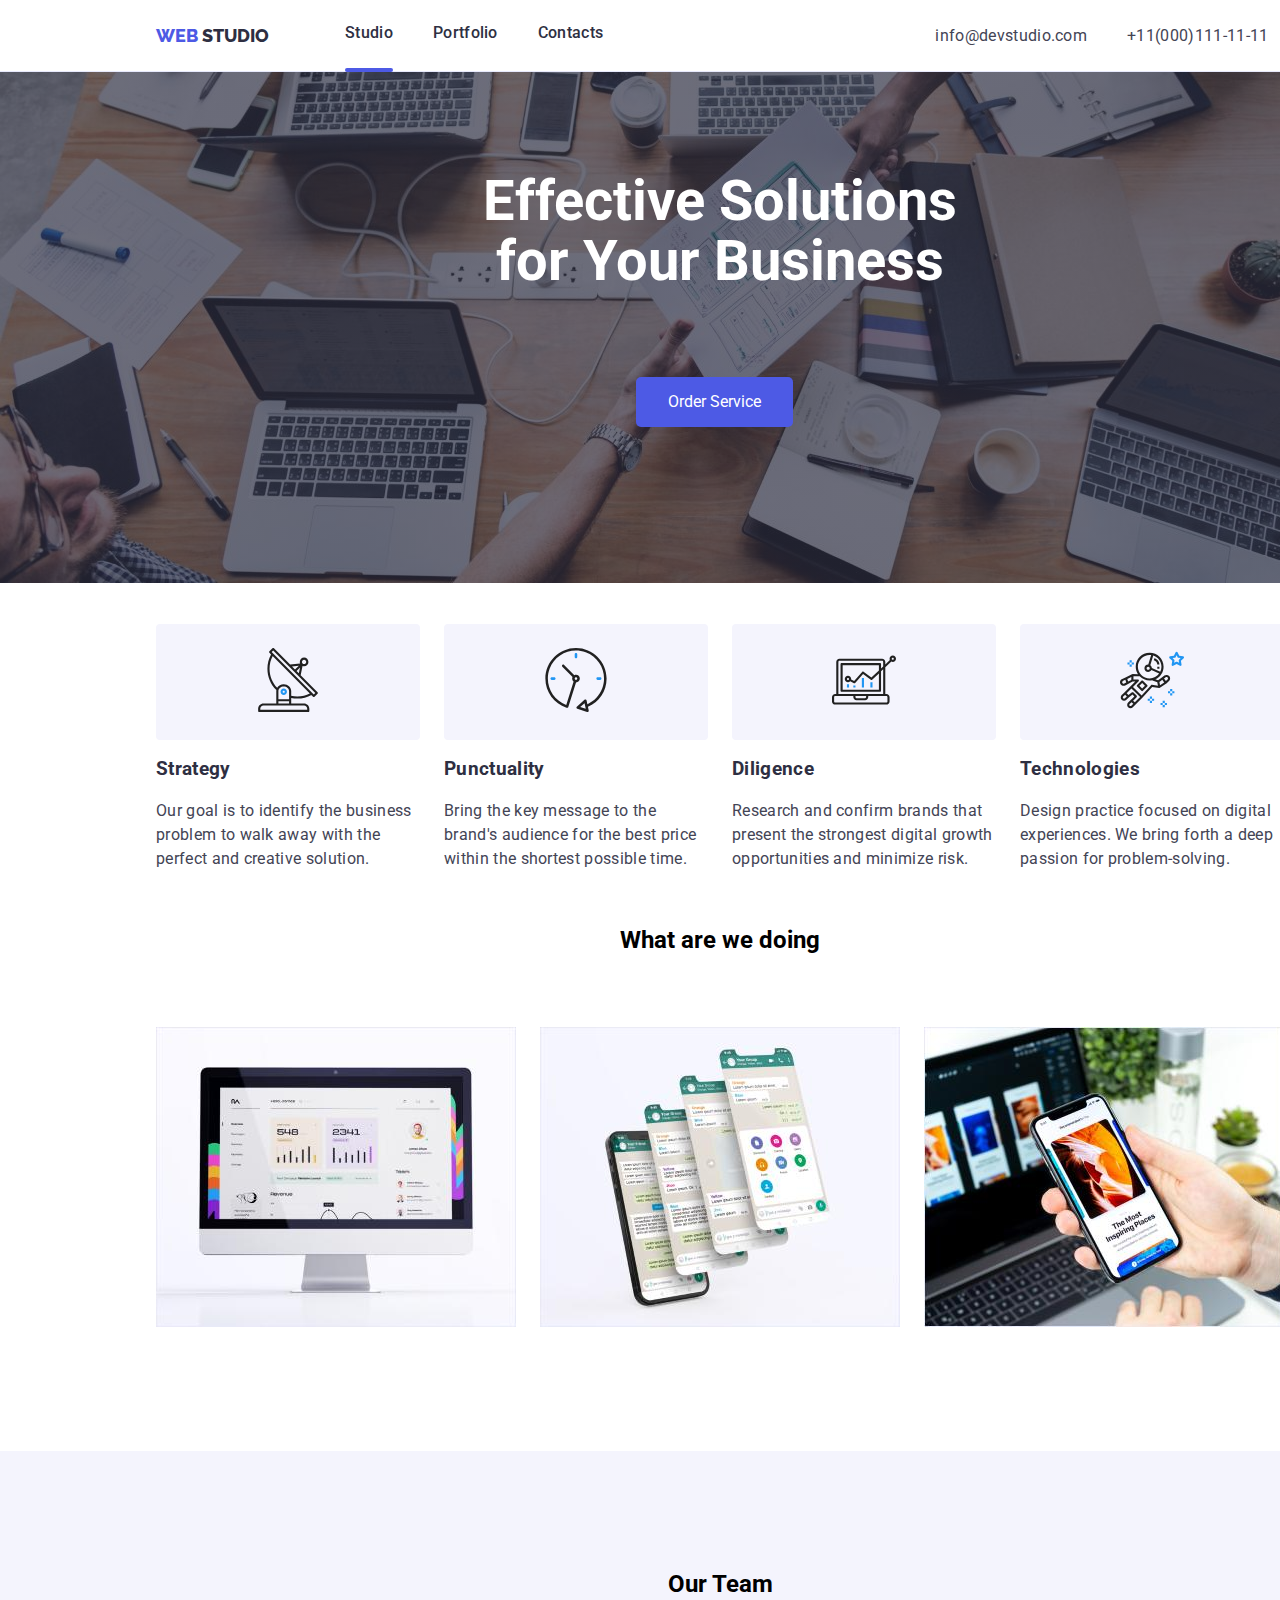
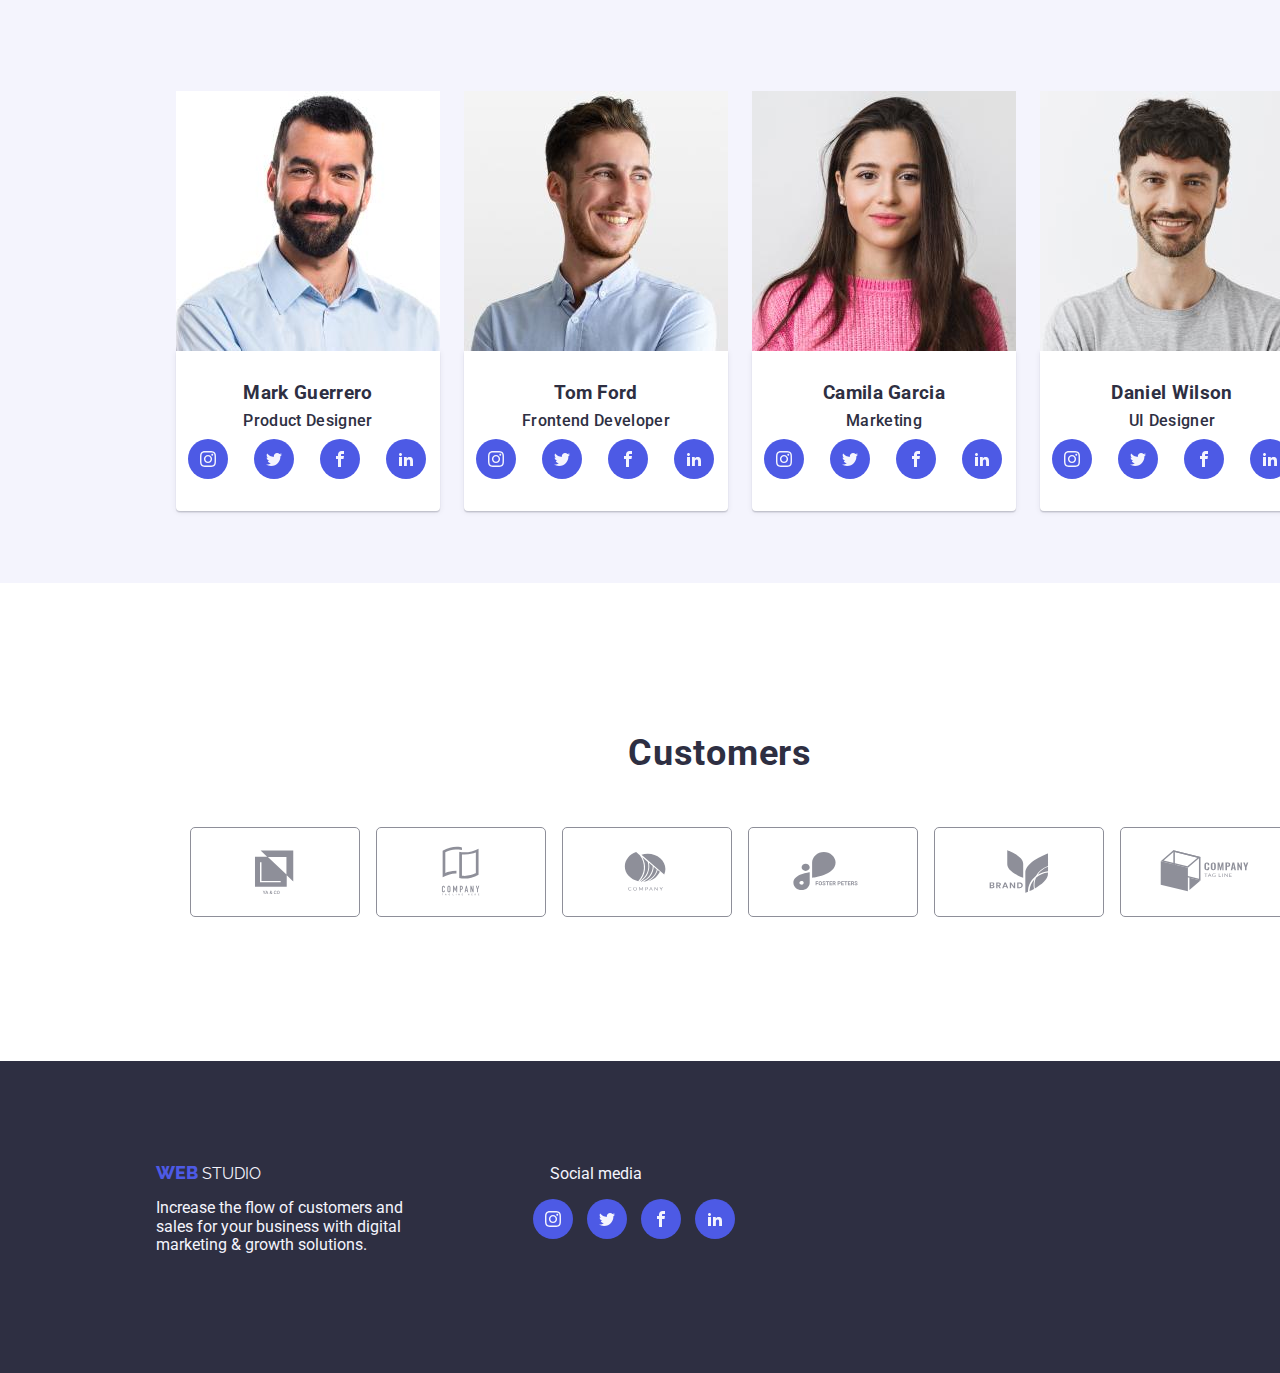
==== index.html @ 01403700 "Initial commit" ====
<!DOCTYPE html>
<html lang="en">
<head>
    <meta charset="UTF-8">
    <meta name="viewport" content="width=device-width, initial-scale=1.0">
    <title>Homework#5</title>
    <link rel="stylesheet" href="css/style.css">
    <link rel="stylesheet" href="css/modern-normalize.css">
    <link rel="preconnect" href="https://fonts.googleapis.com">
    <link rel="preconnect" href="https://fonts.gstatic.com" crossorigin>
    <link href="https://fonts.googleapis.com/css2?family=Raleway:wght@800&family=Roboto:wght@400;500;700;900&display=swap"
        rel="stylesheet">
</head>
<body>
    
<div class="container">
    <!-- header page -->
    <header class="the-header">
        <nav>
            <a href="WEBSTUDIO">
                <span class="web">
                    web
                </span>
                <span class="studio">
                    studio
                </span>
            </a>
    
            <div>
                <ul class="portfolios">
                    <li><a href="index.html" class="nav-link active">Studio</a></li>
                    <li><a href="portfolio.html" class="nav-link">Portfolio</a></li>
                    <li><a href="Contacts" class="nav-link">Contacts</a></li>
                </ul>
            </div>
        </nav>
    
        <div>
            <ul class="links">
                <li class="infolink"><a href="info@devstudio.com">info@devstudio.com</a></li>
                <li class="number"><a href="+11(000)111-11-11">+11(000)111-11-11</a></li>
            </ul>
        </div>
    </header>
    
    <!-- first section of the page -->
    <main>
        <div class="title">
            <h1>Effective Solutions<br>
                for Your Business
            </h1>
            <button type="button" class="buttons" data-modal-open>Order Service</button>
            <div class="modal is-hidden" data-modal>
                <div class="data-modal">
                    <button type="button" class="data-modal-close" data-modal-close>
                        <svg>
                            <use xlink:href="./images/icons.svg#icon-close"></use>
                        </svg>
                    </button>
                </div>
            </div>    
        </div>
        
    
    <div class="hero-page">
            <div class="about-page">
                <ul class="about-page-order">
                    <li>
                        <div class="about-page-icons">
                            <svg width="64px" height="64px">
                            <use xlink:href="./images/icons.svg#icon-antenna-1"></use>
                            </svg>
                        </div>
                        <h3>Strategy</h3>
                        <p>Our goal is to identify the business problem
                            to walk away with the perfect and creative solution.</p>
                    </li>
            
                    <li>
                        <div class="about-page-icons">
                         <svg width="64px" height="64px">
                         <use xlink:href="./images/icons.svg#icon-clock-1"></use>
                         </svg>
                        </div>
                        <h3>Punctuality</h3>
                        <p>Bring the key message to the brand's audience for
                            the best price within the shortest possible time.</p>
                    </li>
            
                    <li>
                        <div class="about-page-icons">
                            <svg width="64px" height="64px">
                                <use xlink:href="./images/icons.svg#icon-diagram-1"></use>
                            </svg>
                        </div>
                        <h3>Diligence</h3>
                        <p>Research and confirm brands that present the strongest
                            digital growth opportunities and minimize risk.</p>
                    </li>
            
                    <li>
                        <div class="about-page-icons">
                            <svg width="64px" height="64px">
                                <use xlink:href="./images/icons.svg#icon-astronaut-1"></use>
                            </svg>
                        </div>
                        <h3>Technologies</h3>
                        <p>Design practice focused on digital experiences.
                            We bring forth a deep passion for problem-solving.</p>
                    </li>
                </ul>
            </div>
            
            <!-- 2nd section of the page -->
            <div class="section-web">
                <h2>What are we doing</h2>
            
                <ul class="images">
                    <li><img src="images/first-image.jpg" alt="first-image" width="360"></li>
                    <li><img src="images/second-image.jpg" alt="second-image" width="360"></li>
                    <li><img src="images/third-image.jpg" alt="third-image" width="360"></li>
                </ul>
            </div>
    </div>
    
        <!-- 3rd section of the page -->
        <div class="section-team">
            <h2>Our Team</h2>
    
            <ul class="team">
                <li>
                    <img src="images/team-one.jpg" alt="team-one" width="264">
                <div class="team-description">
                    <h3>Mark Guerrero</h3>
                    <p>Product Designer</p>
                    <div class="team-icons">
                        <a class="team-icon">
                            <svg width="16px" height="16px" class="icon icon-instagram">
                                <use xlink:href="./images/icons.svg#icon-instagram"></use>
                            </svg>
                        </a>
                        <a class="team-icon">
                            <svg width="16px" height="16px" class="icon icon-twitter">
                                <use xlink:href="./images/icons.svg#icon-twitter"></use>
                            </svg>
                        </a>
                        <a class="team-icon">
                            <svg width="16px" height="16px" class="icon icon-facebook">
                                <use xlink:href="./images/icons.svg#icon-facebook"></use>
                            </svg>
                        </a>
                        <a class="team-icon">
                            <svg width="16px" height="16px" class="icon icon-linkedin2">
                                <use xlink:href="./images/icons.svg#icon-linkedin2"></use>
                            </svg>
                        </a>
                    </div>
                </div>
                    
                </li>
                <li>
                    <img src="images/team-two.jpg" alt="team-two" width="264">
                    <div class="team-description">
                    <h3>Tom Ford</h3>
                    <p>Frontend Developer</p>
                    <div class="team-icons">
                        <a class="team-icon">
                            <svg width="16px" height="16px" class="icon icon-instagram">
                                <use xlink:href="./images/icons.svg#icon-instagram"></use>
                            </svg>
                        </a>
                        <a class="team-icon">
                            <svg width="16px" height="16px" class="icon icon-twitter">
                                <use xlink:href="./images/icons.svg#icon-twitter"></use>
                            </svg>
                        </a>
                        <a class="team-icon">
                            <svg width="16px" height="16px" class="icon icon-facebook">
                                <use xlink:href="./images/icons.svg#icon-facebook"></use>
                            </svg>
                        </a>
                        <a class="team-icon">
                            <svg width="16px" height="16px" class="icon icon-linkedin2">
                                <use xlink:href="./images/icons.svg#icon-linkedin2"></use>
                            </svg>
                        </a>
                    </div>
                </div>
                    
                </li>
                <li>
                    <img src="images/team-three.jpg" alt="team-three" width="264">
                <div class="team-description">
                    <h3>Camila Garcia</h3>
                    <p>Marketing</p>
                    <div class="team-icons">
                        <a class="team-icon">
                            <svg width="16px" height="16px" class="icon icon-instagram">
                                <use xlink:href="./images/icons.svg#icon-instagram"></use>
                            </svg>
                        </a>
                        <a class="team-icon">
                            <svg width="16px" height="16px" class="icon icon-twitter">
                                <use xlink:href="./images/icons.svg#icon-twitter"></use>
                            </svg>
                        </a>
                        <a class="team-icon">
                            <svg width="16px" height="16px" class="icon icon-facebook">
                                <use xlink:href="./images/icons.svg#icon-facebook"></use>
                            </svg>
                        </a>
                        <a class="team-icon">
                            <svg width="16px" height="16px" class="icon icon-linkedin2">
                                <use xlink:href="./images/icons.svg#icon-linkedin2"></use>
                            </svg>
                        </a>
                    </div>
                </div>
                    
                </li>
                <li>
                    <img src="images/team-four.jpg" alt="team-four" width="264">
                    <div class="team-description">
                    <h3>Daniel Wilson</h3>
                    <p>UI Designer</p>
                    <div class="team-icons">
                        <a class="team-icon">
                            <svg width="16px" height="16px" class="icon icon-instagram">
                                <use xlink:href="./images/icons.svg#icon-instagram"></use>
                            </svg>
                        </a>
                        <a class="team-icon">
                            <svg width="16px" height="16px" class="icon icon-twitter">
                                <use xlink:href="./images/icons.svg#icon-twitter"></use>
                            </svg>
                        </a>
                        <a class="team-icon">
                            <svg width="16px" height="16px" class="icon icon-facebook">
                                <use xlink:href="./images/icons.svg#icon-facebook"></use>
                            </svg>
                        </a>
                        <a class="team-icon">
                            <svg width="16px" height="16px" class="icon icon-linkedin2">
                                <use xlink:href="./images/icons.svg#icon-linkedin2"></use>
                            </svg>
                        </a>
                    </div>
                    </div>
                    
                </li>
            </ul>
        </div>

        <!-- 4th section -->
        <div class="section-customer">
            <h2>Customers</h2>
            <ul class="customer-list">
                <li class="list">
                    <a class="customer-icon">
                        <svg width="104px" height="56px" class="icon icon-Client-1">
                            <use xlink:href="./images/icons.svg#icon-Client-1"></use>
                        </svg>
                    </a>
                </li>
                <li class="list">
                    <a class="customer-icon">
                        <svg width="104px" height="56px" class="icon icon-Client-2">
                            <use xlink:href="./images/icons.svg#icon-Client-2"></use>
                        </svg>
                    </a>
                </li>
                <li class="list">
                    <a class="customer-icon">
                        <svg width="104px" height="56px" class="icon icon-Client-3">
                            <use xlink:href="./images/icons.svg#icon-Client-3"></use>
                        </svg>
                    </a>
                </li>
                <li class="list">
                    <a class="customer-icon">
                        <svg width="104px" height="56px" class="icon icon-Client-4">
                            <use xlink:href="./images/icons.svg#icon-Client-4"></use>
                        </svg>
                    </a>
                </li><li class="list">
                    <a class="customer-icon">
                        <svg width="104px" height="56px" class="icon icon-Client-5">
                            <use xlink:href="./images/icons.svg#icon-Client-5"></use>
                        </svg>
                    </a>
                </li><li class="list">
                    <a class="customer-icon">
                        <svg width="104px" height="56px" class="icon icon-Client-6">
                            <use xlink:href="./images/icons.svg#icon-Client-6"></use>
                        </svg>
                    </a>
                </li>
            </ul>
        </div>
    </main>
    
    <footer class="footer">
        <a href="WEBSTUDIO"><span class="web">web</span>
            <span class="footer-studio">studio</span></a>
            <p class="social-media">Social media</p>
            <div class="footer-socials">
                    <p>Increase the flow of customers and<br>sales for your business with digital<br>marketing
                    & growth solutions.</p>
                <div class="footer-icons">
                    <a class="footer-icon">
                        <svg width="16px" height="16px" class="icon icon-instagram">
                            <use xlink:href="./images/icons.svg#icon-instagram"></use>
                        </svg>
                    </a>
                    <a class="footer-icon">
                        <svg width="16px" height="16px" class="icon icon-twitter">
                            <use xlink:href="./images/icons.svg#icon-twitter"></use>
                        </svg>
                    </a>
                    <a class="footer-icon">
                        <svg width="16px" height="16px" class="icon icon-facebook">
                            <use xlink:href="./images/icons.svg#icon-facebook"></use>
                        </svg>
                    </a>
                    <a class="footer-icon">
                        <svg width="16px" height="16px" class="icon icon-linkedin2">
                            <use xlink:href="./images/icons.svg#icon-linkedin2"></use>
                        </svg>
                    </a>
                </div>
            </div>
    </footer>
</div>
    <script src="./js/modal.js"></script>
</body>
</html>
---- css/style.css ----
.container {
        width: 1440px;
}

body {
        font-family: 'Roboto', sans-serif;
}

/* HEADER-CSS */

.the-header {
        text-align: center;
        display: inline-flex;
        width: 1440px;
        height: 72px;
        flex-shrink: 0;
        border-bottom: 1px solid var(--CORNFLOWER, #E7E9FC);
        background: var(--WHITE, #FFF);
        margin-bottom: -100px; 
        /* my edit */
}

.the-header nav {
        display: inline-flex;
}

header a {
    text-decoration: none;
    margin-top: 25.5px;
}

.web {
        color: var(--IRIS, #4D5AE5);
        font-family: 'Raleway', sans-serif;
        font-size: 18px;
        font-style: normal;
        font-weight: 800;
        text-transform: uppercase;
        margin-top: 25.5px;
        margin-bottom: 25.5px;
        margin-left: 156px;
} 


.studio {
    color: var(--NAVY-BLUE, #2E2F42);
        font-family: 'Raleway', sans-serif;
        font-size: 18px;
        font-style: normal;
        font-weight: 800;
        text-transform: uppercase;
        margin-top: 25.5px;
}

ul {
        color: var(--NAVY-BLUE, #2E2F42);
        font-family: 'Roboto', sans-serif;
        font-size: 16px;
        font-style: normal;
        font-weight: 500;
        letter-spacing: 0.32px;
}

ul.portfolios {
    text-decoration: none;
    list-style-type: none;
    margin: 0;
    padding: 0;
    display: inline-flex;
    gap: 40px;
    margin-left: 76px;
    margin-top: 24px;
    margin-bottom: 24px;
}

/* ul.portfolios li a {
        color: var(--NAVY-BLUE, #2E2F42);
        font-family: 'Roboto', sans-serif;
        font-size: 16px;
        font-style: normal;
        font-weight: 500;
        letter-spacing: 0.32px;
        line-height: 24px;
} */

/* ul.portfolios li.studios a {
        color: var(--IRIS, #4D5AE5);
        font-family: 'Roboto', sans-serif;
        font-size: 16px;
        font-style: normal;
        font-weight: 500;
        letter-spacing: 0.32px;
        line-height: 24px;
} */
.nav-link {
        color: var(--NAVY-BLUE, #2E2F42);
}

.nav-link:hover,
.nav-link:focus {
        color: var(--OCEAN, #404BBF);
}
.active::after { 
        content: " ";
        display: block;
        height: 4px;
        /* width: 50px; */
        border-bottom: 2px;
        border-radius: 2px;
        background-color: var(--IRIS, #4D5AE5);
        position: relative;
        top: 25.5px;

}
ul.links {
        text-decoration: none;
        list-style-type: none;
        margin: 0;
        padding: 0;
        display: inline-flex;
        gap: 40px;
        margin-top: 24px;
        margin-bottom: 24px;
        margin-left: 332px;
        margin-right: 156px;
}

ul.links li a {
        color: var(--SLATE, #434455);
        font-family: 'Roboto', sans-serif;
        font-size: 16px;
        font-style: normal;
        font-weight: 400;
        letter-spacing: 0.32px;
        line-height: 24px;
}

/* TITLE-CSS */

.title { 
        background-color: var(--GREY, rgba(46, 47, 66, 0.70));
        background-image: linear-gradient(to bottom, rgba(46, 47, 66, 0.70), 
        rgba(46, 47, 66, 0.70)), 
        url(../images/people-office-1.jpg);
        background-repeat: no-repeat;
        width: 1440px;
        height: 600px;
        flex-shrink: 0;
        margin-top: -100px;
        padding-top: 0;
        /* position: relative; */
}

h1 {
        color: var(--WHITE, #FFF);
        text-align: center;
        font-family: 'Roboto', sans-serif;
        font-style: normal;     
        font-weight: 700;
        line-height: 60px;
        font-size: 56px;
        padding: 188px 472px 48px;
}

.buttons {
        background-color: var(--IRIS, #4D5AE5);
        color: var(--WHITE, #FFF);
        border-radius: 5px;
        cursor: pointer;
        border: none;
        margin-left: 636px;
        margin-right: 635px;
        margin-bottom: 188px;
        padding: 16px 32px;
        display: flex;
        justify-content: center;
        align-items: center;
}

.modal {
        background: var(--NAVY-BLUE-modal, 
        rgba(46, 47, 66, 0.40));
        position: fixed;
        top: 0;
        left: 0;
        width: 100%;
        height: 100%;
        display: flex;
        align-items: center;
        justify-content: center;
}

.data-modal {
        width: 350px;
        height: 500px;  
        display: flex;
        align-items: center;
        justify-content: center;
        position: relative;
        border-radius: 4px;
                background: var(--DAIRY, #FCFCFC);
                box-shadow: 0px 2px 1px 0px rgba(0, 0, 0, 0.20), 
                0px 1px 3px 0px rgba(0, 0, 0, 0.12), 
                0px 1px 1px 0px rgba(0, 0, 0, 0.14);
}

.data-modal-close {
        position: absolute;
        display: block;
        top: 20px;
        right: 20px;
        display: flex;
        align-items: center;
        width: 24px;
        height: 24px;
        border-radius: 50%;
        border: 2px solid rgba(46, 47, 66, 0.40);
        color: var(--NAVY-BLUE,#2E2F42);
        cursor: pointer;
}

.data-modal-close { 
        /* fill: var(--CORNFLOWER, #E7E9FC); */
        stroke-width: 1px;
        stroke: rgba(0, 0, 0, 0.10);
        border-color: transparent;
}

.is-hidden { 
        visibility: hidden;
        pointer-events: none;
}


/* PORTFOLIO-BUTTON */

.portfolio-buttons {
        color: var(--IRIS, #4D5AE5);
                text-align: center;
                font-family: Roboto;
                font-size: 16px;
                font-style: normal;
                font-weight: 500;
                line-height: 24px;
                letter-spacing: 0.64px;
}
.portfolio-buttons {
        display: flex;
        align-items: center;
        justify-content: center;
        margin-top: 96px;
        border: none;
        border-radius: 20px;
        gap: 24px;
}

.port-button {
        padding: 12px 24px;
        border-radius: 4px;
        border: 1px solid var(--CORNFLOWER, #E7E9FC);
        background: var(--CLOUD, #F4F4FD);
}

.port-button:hover {
        background-color: var(--OCEAN, #404BBF);
        color: var(--WHITE, #FFF);
        cursor: pointer;
}

/* PORTFOLIO-MAIN PAGE-CSS */

/* .market-list:hover { 
        cursor: pointer;

} */

.port-marketing-lists {
        list-style: none;
        display: flex;
        align-items: center;
        flex-wrap: wrap;
        justify-content: center;
        gap: 24px;
        margin-top: 72px;
}

.market-description {
        width: 360px;
        display: flex;
        padding: 32px 32px;
        flex-direction: column;
        justify-content: center;
        align-items: flex-start;
        gap: 8px;
        align-self: stretch;
        border-radius: 0px 0px 4px 4px;
        background: var(--WHITE, #FFF);
        box-shadow: 0px 2px 1px 0px rgba(46, 47, 66, 0.08), 0px 1px 1px 0px 
        rgba(46, 47, 66, 0.16), 0px 1px 6px 0px rgba(46, 47, 66, 0.08);
        margin-bottom: 48px;      
}

.market-description h3 {
        color: var(--NAVY-BLUE, #2E2F42);
                font-family: Roboto;
                font-size: 20px;
                font-style: normal;
                font-weight: 500;
                letter-spacing: 0.4px;
                margin: 0;
}

.market-description p {
        color: var(--SLATE, #434455);
                font-family: Roboto;
                font-size: 16px;
                font-style: normal;
                font-weight: 400;
                letter-spacing: 0.32px;
                margin: 0;
}

.port-marketing-lists img {
        display: block;
}

/* .market-list:first-child:hover .market-image-caption {
        opacity: 1;
        transform: translateY(0);
        cursor: pointer;
} */

.market-image:hover .market-image-caption {
        opacity: 1;
        transform: translateY(0);
        cursor: pointer;
}

.market-list-1:hover {
        opacity: 1;
        transform: translateY(0);
        cursor: pointer;
}

.caption-2:hover {
        opacity: 1;
        transform: translateY(0);
        cursor: pointer;
}

.market-image{
        position: relative;
        overflow: hidden;
}

.market-image-caption {
        position: absolute;
        background-color: var(--IRIS, #4D5AE5);
        color: var(--CLOUD, #F4F4FD);
        width: 100%;
        height: 100%;
        top: 0;
        left: 0;
        opacity: 0;
        transform: translateY(100%);
        transition: transform 0.25s cubic-bezier(0.4, 0, 0.2, 1);
}

.market-image-caption p {
        font-family: Roboto;
                font-size: 16px;
                font-style: normal;
                font-weight: 400;
                line-height: 24px;
                letter-spacing: 0.32px;
                padding: 40px 32px 164px;
}


/* HERO-PAGE-CSS */

.about-page ul.about-page-order {
        list-style: none;
        margin: 0;
        padding: 0;
        display: inline-flex;
        width: 1128px;
        height: 104px;
        flex-shrink: 0;
        justify-content: center;
        align-items: center;
        margin-top: 120px;
        margin-left: 156px;
        margin-right: 156px;
        gap: 24px;
}

.about-page-order p {
        color: var(--SLATE, #434455);
        font-family: Roboto;
        font-size: 16px;
        font-style: normal;
        font-weight: 400;
        line-height: 24px;
        letter-spacing: 0.32px;
        width: 264px;
}



/* WHAT-ARE-WE-DOING-CSS */

div.section-web h2 {
        text-align: center;
        margin-top: 120px;
        margin-bottom: 72px;
}

div.section-web ul.images {
        list-style: none;
        display: inline-flex;
        margin: 0;
        padding: 0;
        gap: 24px;
        justify-content: center;
        align-items: center;
        margin-left: 156px;
        margin-right: 156px;
        margin-bottom: 120px;
}

.about-page-icons {
        border-radius: 4px;
        background: var(--CLOUD, #F4F4FD);
        text-align: center;
        padding-top: 24px;
        padding-bottom: 24px;
}

/* OUR-TEAM-CSS */

.team img {
        display: block;
}
div.section-team {
        width: 1440px;
        height: 732px;
        flex-shrink: 0;
        background: var(--CLOUD, #F4F4FD);
        display: flex;
        flex-direction: column;
        align-items: center;
        text-align: center;
        
}
div.section-team h2 {
        text-align: center;
        margin-top: 120px;
}

div.section-team ul.team {
        list-style: none;
        display: inline-flex;
        align-items: center;
        margin-top: 72px;
        margin-bottom: 120px;
        gap: 24px;

}

div.section-team ul.team li h3 {
        padding-top: 32px;
        margin-bottom: 8px;
        margin-top: 0;
} 

div.section-team ul.team li p {
        margin-bottom: 8px;
        margin-top: 0;
}

.team-description {
        width: 264px;
        display: block;
        padding-bottom: 32px;
        flex-direction: column;
        justify-content: center;
        align-items: center;
        border-radius: 0px 0px 4px 4px;
        background: var(--WHITE, #FFF);
        box-shadow: 0px 2px 1px 0px 
        rgba(46, 47, 66, 0.08), 0px 1px 1px 0px 
        rgba(46, 47, 66, 0.16), 0px 1px 6px 0px 
        rgba(46, 47, 66, 0.08);
}

.team-icon {
        fill:var(--CLOUD, #F4F4FD);
        background-color: var(--IRIS, #4D5AE5);
        width: 40px;
        height: 40px;
        display: inline-flex;
        padding: 12px;  
        border-radius: 50%;
        margin-right: 12px;
        margin-left: 10px;
}

/* CUSTOER-CSS */

.section-customer {
                display: flex;
                flex-direction: column;
                align-items: center;            
                justify-content: center;
                margin: 120px 156px;
}

.section-customer h2 {
        text-align: center;
        color: var(--NAVY-BLUE, #2E2F42);
        text-align: center;
         font-family: Roboto;
        font-size: 36px;
        font-style: normal;
        font-weight: 700;
        line-height: 40px;
        letter-spacing: 0.72px;
        text-transform: capitalize;
} 

.list { 
        display: inline-flex;
}

.customer-list{ 
        display: flex;
        justify-content: space-around;
}

.customer-icon {
        fill: #8E8F99;
        border: 1px solid #8E8F99;
        border-radius: 5px;
        padding: 16px 32px;
        display: flex;
        align-items: center;
        margin: 8px;
}

/* FOOTER-CSS */

.footer {
        background: var(--NAVY-BLUE, #2E2F42);
        width: 1440px;
        height: 312px;
        padding-top: 101.5px;
        margin-top: 120px;
        display: block;
}

.footer a {
        text-decoration: none;
}

.footer-studio {
        color: var(--CLOUD, #F4F4FD);
        text-transform: uppercase;
        font-family: 'Raleway', sans-serif;

}
.footer p {
        color: var(--CLOUD, #F4F4FD);
        font-family: 'Roboto', sans-serif;
        margin-left: 156px;
        display: inline;
}

.footer-socials {
        display: flex;
}

.social-media {
        padding-left: 129px;
}

.footer-icons {
        padding-left: 120px;
        margin-top: 16px;
}

.footer-icon {
        fill: var(--CLOUD, #F4F4FD);
        background-color: var(--IRIS, #4D5AE5);
        width: 40px;
        height: 40px;
        display: inline-flex;
        padding: 12px;
        border-radius: 50%;
        margin-right: 0px;
        margin-left: 10px;
}
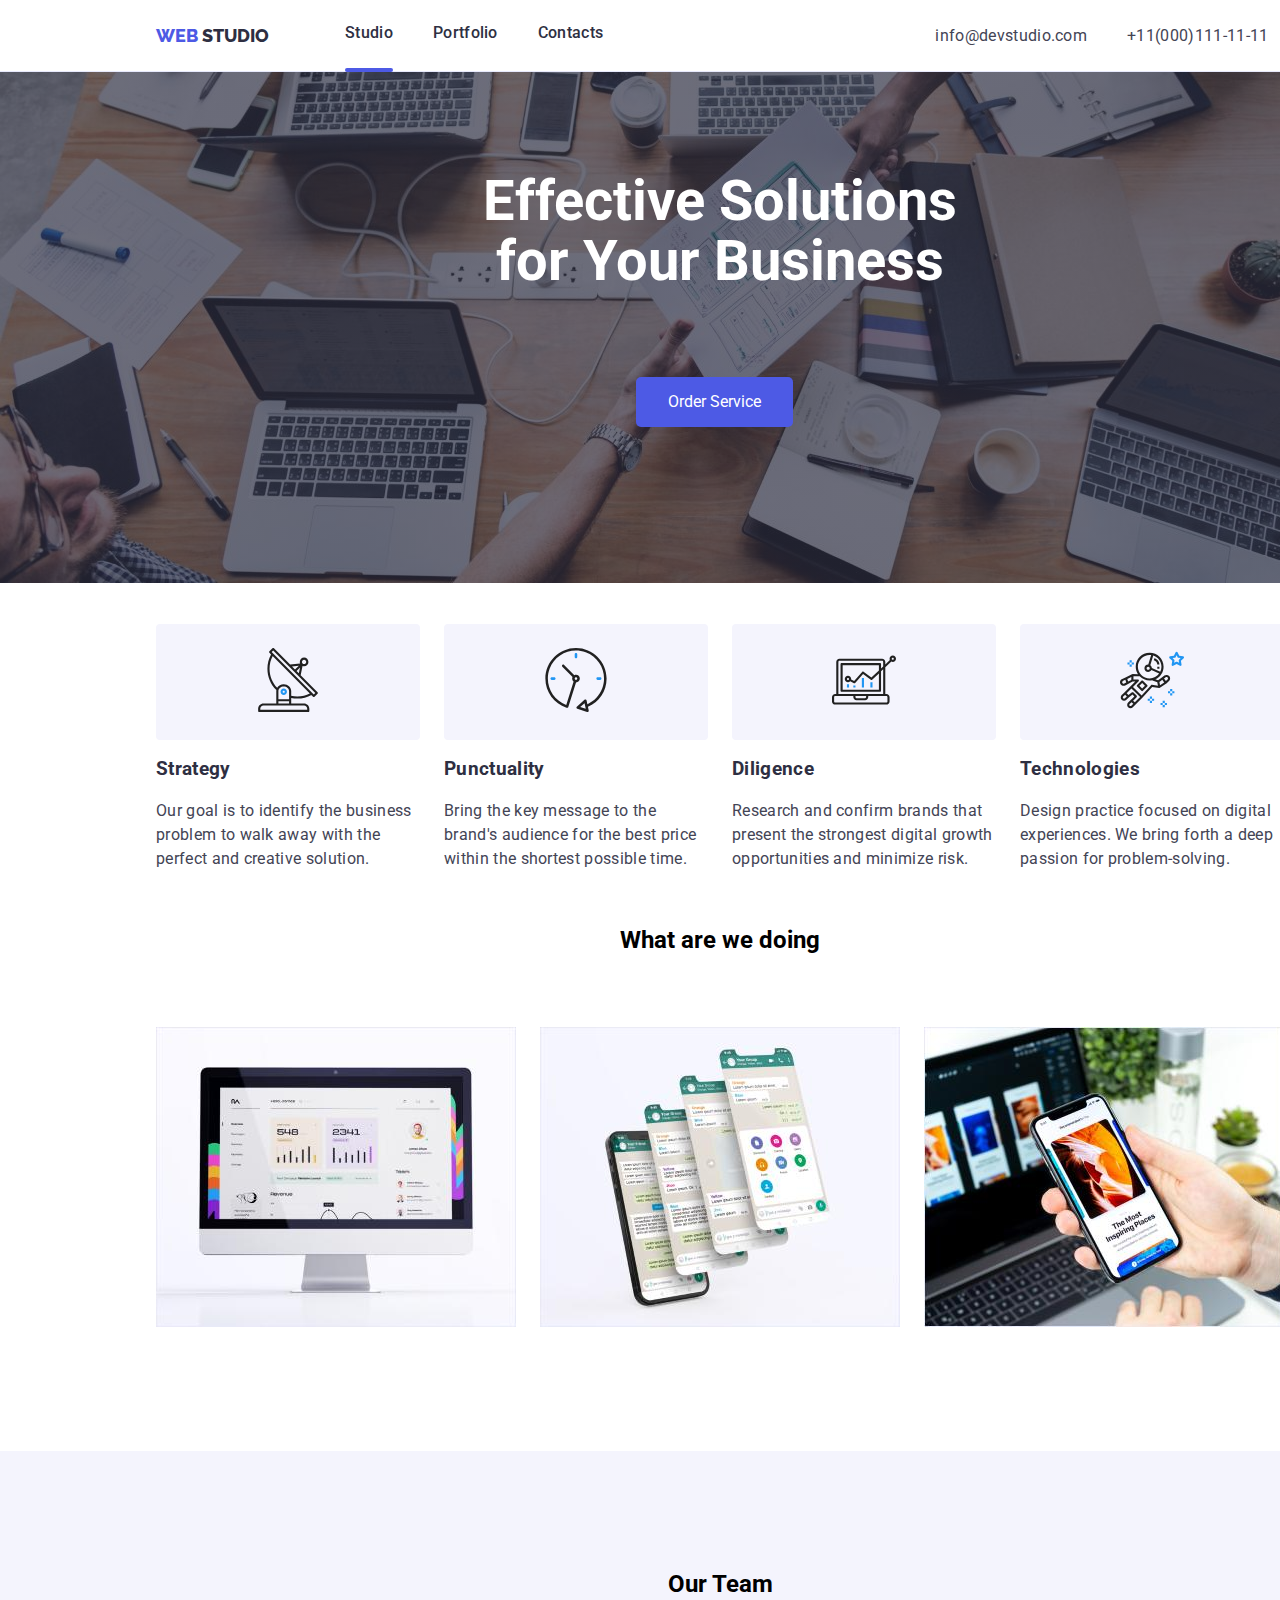
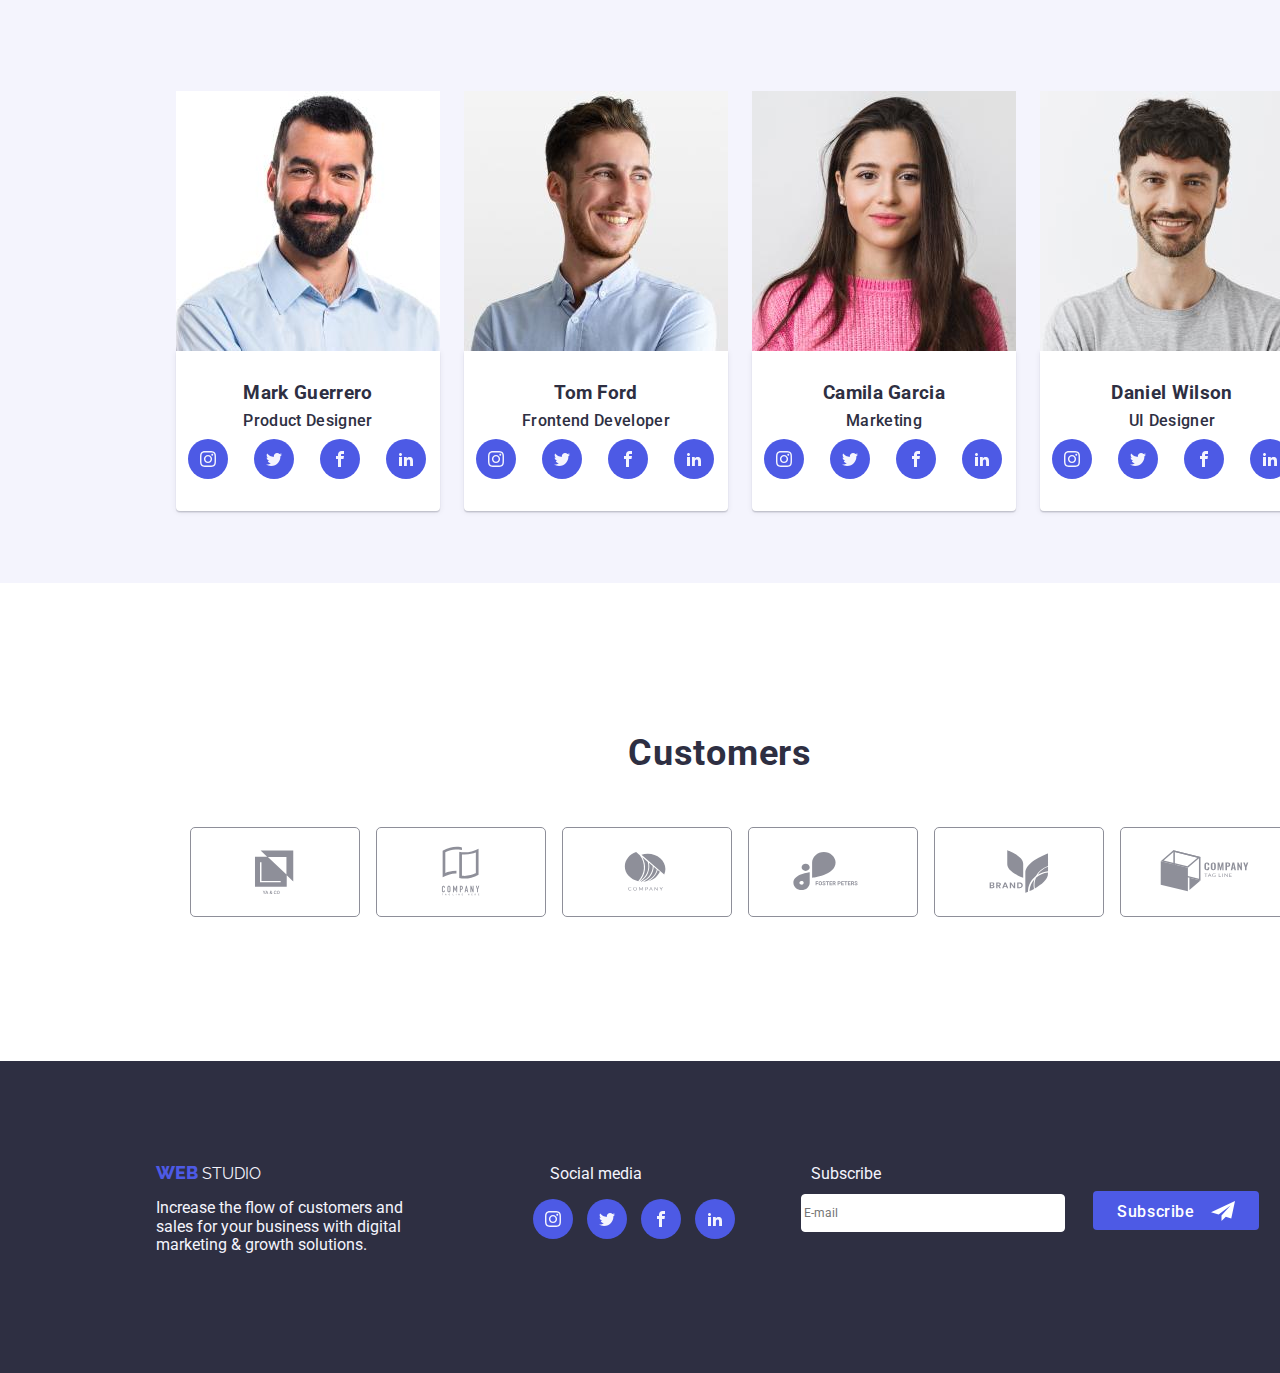
==== commit b5c94873: "Update html" ====
--- a/index.html
+++ b/index.html
@@ -3,7 +3,7 @@
 <head>
     <meta charset="UTF-8">
     <meta name="viewport" content="width=device-width, initial-scale=1.0">
-    <title>Homework#5</title>
+    <title>Homework#6</title>
     <link rel="stylesheet" href="css/style.css">
     <link rel="stylesheet" href="css/modern-normalize.css">
     <link rel="preconnect" href="https://fonts.googleapis.com">
@@ -57,6 +57,53 @@
                             <use xlink:href="./images/icons.svg#icon-close"></use>
                         </svg>
                     </button>
+
+                        <h5 class="modal-heading">Leave your contacts and we will call you back</h5>
+
+                        <form class="service-form">
+                                <label for="name" class="service-name">
+                                    <span class="input-name">Name</span>
+                                    <input type="text" class="service-box">
+                                    <svg width="18" height="18" class="service-icon">
+                                        <use href="./images/icons.svg#person"></use>
+                                    </svg>
+                                </label>
+
+                                <label for="phone" class="service-name">
+                                    <span class="input-name">Phone</span>
+                                    <input type="text" class="service-box">
+                                    <svg width="18" height="18" class="service-icon">
+                                        <use href="./images/icons.svg#phone"></use>
+                                    </svg>
+                                </label>
+
+                                <label for="email" class="service-name">
+                                    <span class="input-name">Email</span>
+                                    <input type="email" class="service-box">
+                                    <svg width="18" height="18" class="service-icon">
+                                        <use href="./images/icons.svg#email"></use>
+                                    </svg>
+                                </label>
+
+                                <label for="comment" class="service-name">
+                                    <span class="input-name">Comment</span>
+                                    <textarea class="service-text-area" rows="7" placeholder="Text Input"></textarea>
+                                </label>
+                                
+                                <label for="agree" class="service-agree">
+                                    <input type="checkbox" name="agree" class="agree-box">
+                                    <svg width="16" height="16" class="check-icon">
+                                        <use href="./images/icons.svg#checkbox"></use>
+                                    </svg>
+                                    <span class="privacy-text">I accept the terms and conditions of the 
+                                        <a href="#">Privacy Policy</a>
+                                    </span>
+                                </label>
+                                <div class="">
+                                    <button class="send-button">Send</button>
+                                </div>
+                                
+                        </form>
                 </div>
             </div>    
         </div>
@@ -303,8 +350,9 @@
         <a href="WEBSTUDIO"><span class="web">web</span>
             <span class="footer-studio">studio</span></a>
             <p class="social-media">Social media</p>
+            <p class="subscribe-footer-p">Subscribe</p>
             <div class="footer-socials">
-                    <p>Increase the flow of customers and<br>sales for your business with digital<br>marketing
+                    <p class="socials-p">Increase the flow of customers and<br>sales for your business with digital<br>marketing
                     & growth solutions.</p>
                 <div class="footer-icons">
                     <a class="footer-icon">
@@ -327,6 +375,18 @@
                             <use xlink:href="./images/icons.svg#icon-linkedin2"></use>
                         </svg>
                     </a>
+                </div>
+
+                <div class="subscribe">
+                    <form class="subscribe-form">
+                        <input type="text" placeholder="E-mail" class="subscribe-text">
+                        <button class="subscribe-button">
+                            <p class="subscribe-button-p">Subscribe</p>
+                            <svg width="24px" height="24px" class="icon icon-Frame-3">
+                                <use xlink:href="./images/icons.svg#icon-Frame-3"></use>
+                            </svg>
+                        </button>
+                    </form>
                 </div>
             </div>
     </footer>
--- a/css/style.css
+++ b/css/style.css
@@ -177,9 +177,11 @@
         align-items: center;
 }
 
+/* Modal */
+
 .modal {
-        background: var(--NAVY-BLUE-modal, 
-        rgba(46, 47, 66, 0.40));
+        /* background: var(--NAVY-BLUE-modal, 
+        rgba(46, 47, 66, 0.40)); */
         position: fixed;
         top: 0;
         left: 0;
@@ -191,22 +193,23 @@
 }
 
 .data-modal {
-        width: 350px;
-        height: 500px;  
-        display: flex;
+        width: 408px;
+        height: 584px;  
+        display: block;
         align-items: center;
         justify-content: center;
         position: relative;
         border-radius: 4px;
-                background: var(--DAIRY, #FCFCFC);
-                box-shadow: 0px 2px 1px 0px rgba(0, 0, 0, 0.20), 
-                0px 1px 3px 0px rgba(0, 0, 0, 0.12), 
-                0px 1px 1px 0px rgba(0, 0, 0, 0.14);
+        background: var(--DAIRY, #FCFCFC);
+        box-shadow: 0px 2px 1px 0px rgba(0, 0, 0, 0.20), 
+        0px 1px 3px 0px rgba(0, 0, 0, 0.12), 
+        0px 1px 1px 0px rgba(0, 0, 0, 0.14);
+        /* transition: fill 250ms cubic-bezier(0.4, 0, 0.2, 1); */
 }
 
 .data-modal-close {
         position: absolute;
-        display: block;
+        /* display: block; */
         top: 20px;
         right: 20px;
         display: flex;
@@ -231,6 +234,139 @@
         pointer-events: none;
 }
 
+.modal-heading { 
+        color: var(--NAVY-BLUE, #2E2F42);
+        text-align: center;
+        font-family: Roboto;
+        font-size: 16px;
+        font-style: normal;
+        font-weight: 500;
+        line-height: 24px;
+        letter-spacing: 0.32px;
+        margin-top: 50px;
+        margin-bottom: 20px;
+}
+.service-name { 
+        display: flex;
+        flex-direction: column;
+        margin-bottom: 8px;
+        margin-left: 24px;
+        margin-right: 24px;
+        width: 90%;
+        position: relative;
+}
+
+.input-name {
+        color: var(--LIGHT-SLATE, #8E8F99);
+        font-size: 12px;
+        font-style: normal;
+        font-weight: 400;
+        /* line-height: 14px; */
+        letter-spacing: 0.48px;
+        padding-bottom: 4px;
+}
+
+.service-box {
+        width: 100%;
+        padding: 12px 40px;
+        border-radius: 4px;
+        border: 1px solid var(--NAVY-BLUE-modal, rgba(46, 47, 66, 0.40));;
+        transition: fill 250ms cubic-bezier(0.4, 0, 0.2, 1);
+}
+
+.service-icon { 
+        position: absolute;
+        top: 50%;
+        left: 15px;
+        fill: black;
+        transition: fill 250ms cubic-bezier(0.4, 0, 0.2, 1);
+}
+
+.service-box:hover,
+.service-box:focus {
+        border: 1px solid var(--IRIS, #4D5AE5);
+}
+
+.service-box:focus + .service-icon { 
+        fill: var(--IRIS, #4D5AE5);
+}
+
+.service-text-area { 
+        border: 1px solid var(--NAVY-BLUE, #2E2F42);
+        border-radius: 4px;
+        transition: fill 250ms cubic-bezier(0.4, 0, 0.2, 1);
+        padding: 8px 16px;
+        color: var(--NAVY-BLUE-modal, rgba(46, 47, 66, 0.40));
+        font-size: 12px;
+}
+
+.service-text-area:hover { 
+        border: 1px solid var(--IRIS, #4D5AE5);
+}
+
+.service-agree { 
+        display: flex;
+        align-items: center;
+        justify-content: center;
+}
+
+.agree-box {
+        /* appearance: none; */
+        position: relative;
+        height: 20px;
+        width: 20px;
+        left: 20px;
+        opacity: 0;
+}
+
+.check-icon { 
+        fill: none;
+        border: 2px solid var(--NAVY-BLUE-modal, rgba(46, 47, 66, 0.40));
+        border-radius: 2px;
+        transition: 250ms;
+        transition-property: border-color, background-color, fill;
+        transition-timing-function: cubic-bezier(0.4, 0, 0.2, 1);
+}
+
+.service-agree .agree-box:focus + .check-icon,
+.service-agree .agree-box:checked:focus + .check-icon { 
+        outline: 2px solid var(--NAVY-BLUE-modal, rgba(46, 47, 66, 0.40));
+}
+
+.service-agree .agree-box:checked + .check-icon {
+        background-color: var(--IRIS, #4D5AE5);
+        border-color: var(--IRIS, #4D5AE5);
+        fill: white;
+        outline: none;
+        stroke: white;
+        stroke-width: 0.2;
+}
+.privacy-text {
+        color: var(--LIGHT-SLATE, #8E8F99);
+        font-size: 12px;
+        font-style: normal;
+        font-weight: 400;
+        margin-left: 8px;
+}
+
+
+.send-button { 
+        padding: 16px 60px;
+        background-color: var(--IRIS, #4D5AE5);
+        color: var(--WHITE, #FFF);
+        border-radius: 4px;
+        border: none;
+        margin-left: 36%;
+        margin-top: 24px;
+        margin-bottom: 24px;
+        font-size: 16px;
+        font-style: normal;
+        font-weight: 500;
+        line-height: 24px;
+        letter-spacing: 0.64px;
+        text-align: center;
+
+}
 
 /* PORTFOLIO-BUTTON */
 
@@ -569,7 +705,8 @@
         font-family: 'Raleway', sans-serif;
 
 }
-.footer p {
+
+.socials-p {
         color: var(--CLOUD, #F4F4FD);
         font-family: 'Roboto', sans-serif;
         margin-left: 156px;
@@ -582,6 +719,18 @@
 
 .social-media {
         padding-left: 129px;
+        color: var(--CLOUD, #F4F4FD);
+        font-family: 'Roboto', sans-serif;
+        margin-left: 156px;
+        display: inline;
+}
+
+.subscribe-footer-p {
+        padding-left: 129px;
+        color: var(--CLOUD, #F4F4FD);
+        font-family: 'Roboto', sans-serif;
+        margin-left: 36px;
+        display: inline;
 }
 
 .footer-icons {
@@ -599,4 +748,45 @@
         border-radius: 50%;
         margin-right: 0px;
         margin-left: 10px;
-}+}
+
+.subscribe { 
+        display: flex;
+}
+
+.subscribe-form { 
+        margin-left: 66px;
+        margin-top: 8px;
+}
+
+.subscribe-text {
+        width: 264px;
+        height: 38px;
+        border-radius: 4px;
+        border: 1px solid var(--WHITE, #FFF);
+        border-bottom: 0px 4px 4px 0px rgba(0, 0, 0, 0.15);
+        font-size: 12px;
+}
+
+.subscribe-button {
+        display: inline-flex;
+        justify-content: center;
+        align-items: center;
+        border-radius: 4px;
+        height: 39px;
+        background: var(--IRIS, #4D5AE5);
+        padding: 0px 24px;
+        font-size: 16px;
+        font-style: normal;
+        font-weight: 500;
+        letter-spacing: 0.64px;
+        gap: 16px;
+        color: var(--WHITE, #FFF);
+        border: none;
+        margin-left: 24px;
+}
+
+.subscribe-button-p {
+        display: block;
+        padding-top: 2px;
+}
